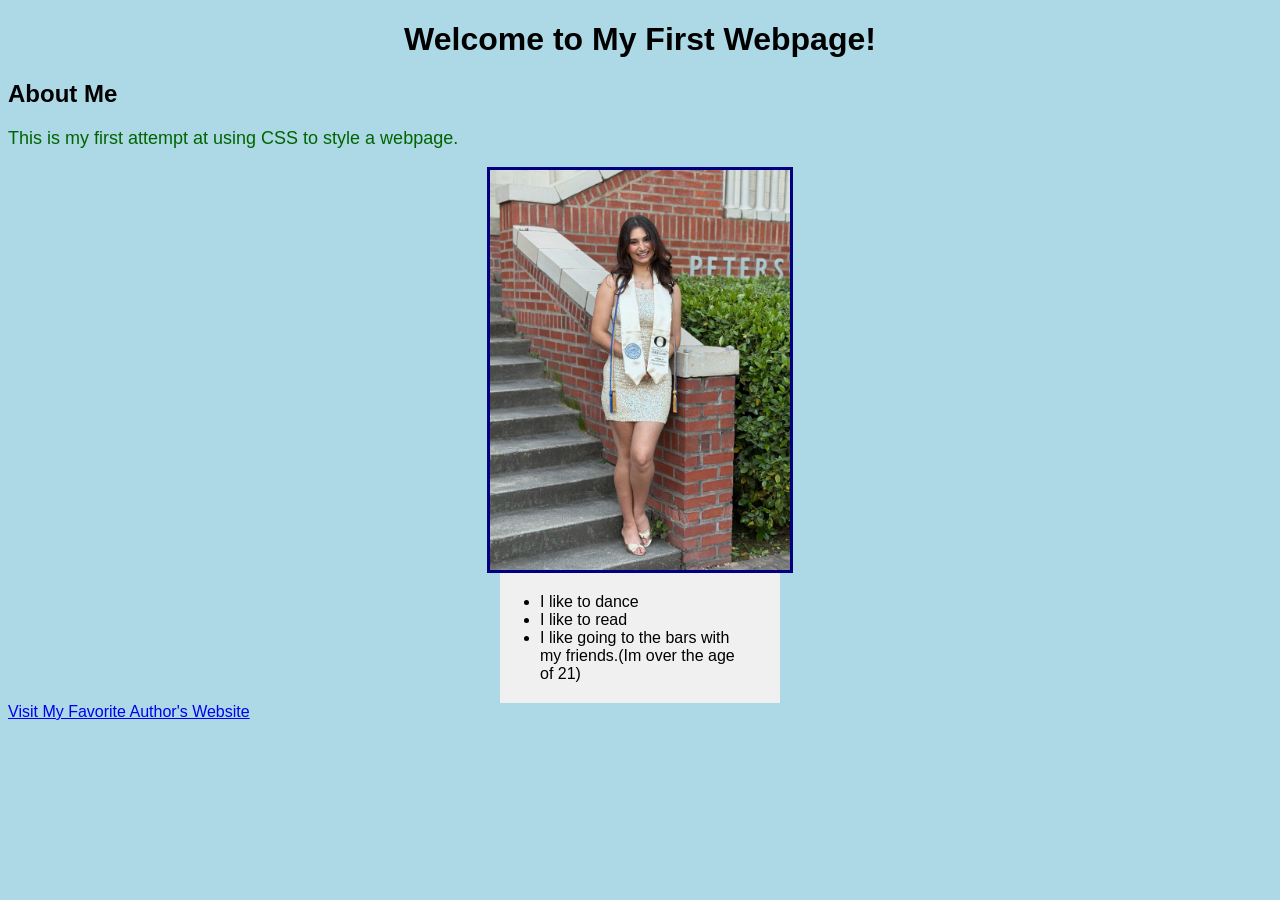
==== index.html @ 6c6676e6 "Rename week-9-index.html to index.html" ====
<!DOCTYPE html>
<!-- The attribute lang="en" in an HTML document tells browsers and
 screen readers that the content is in English, which helps with
 pronunciation, translation, and language-specific formatting.-->
<html lang="en">
  <head>
    <meta charset="UTF-8" />
    <meta name="viewport" content="width=device-width, initial-scale=1.0" />
    <title>About Me</title>
    <link rel="stylesheet" href="Week_9_style.css" />
  </head>
  <body>
    <h1>Welcome to My First Webpage!</h1>
    <h2>About Me</h2>
    <p>This is my first attempt at using CSS to style a webpage.</p>
    <img src="week-9-image.jpeg" alt="a picture of me" />
    <ul>
      <li>I like to dance</li>
      <li>I like to read</li>
      <li>I like going to the bars with my friends.(Im over the age of 21)</li>
    </ul>
    <a href="https://sarahjmaas.com">Visit My Favorite Author's Website</a>
  </body>
</html>
---- Week_9_style.css ----
body{
    background-color: lightblue;
    font-family: Arial, sans-serif;
}

h1{
    text-align: center;
}

p{
    color: darkgreen;
    font-size: 18px;
}

img{
    max-width: 300px;
    display: block;
    margin: auto;
    border: 3px solid navy;
}
ul{
    background-color: #f0f0f0;
    padding: 20px 40px;
    width: 200px;
    margin: auto;
}
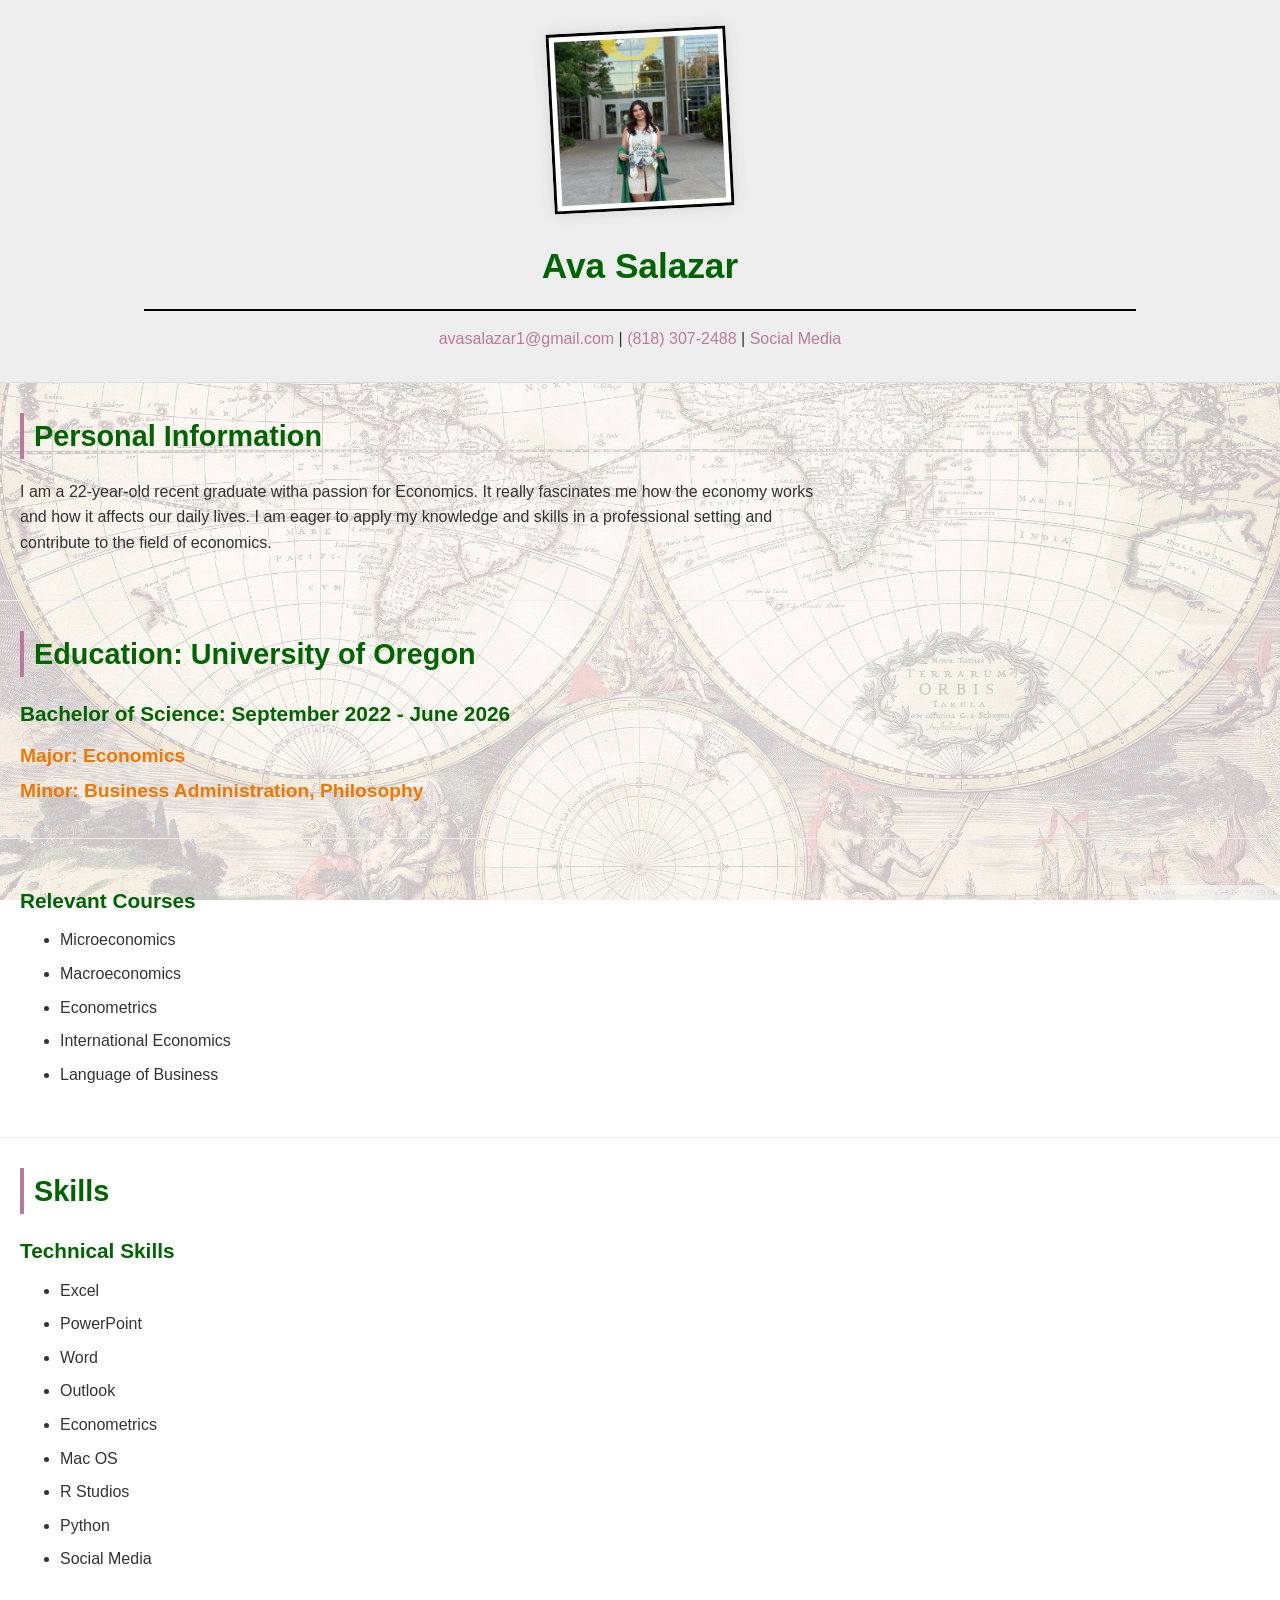
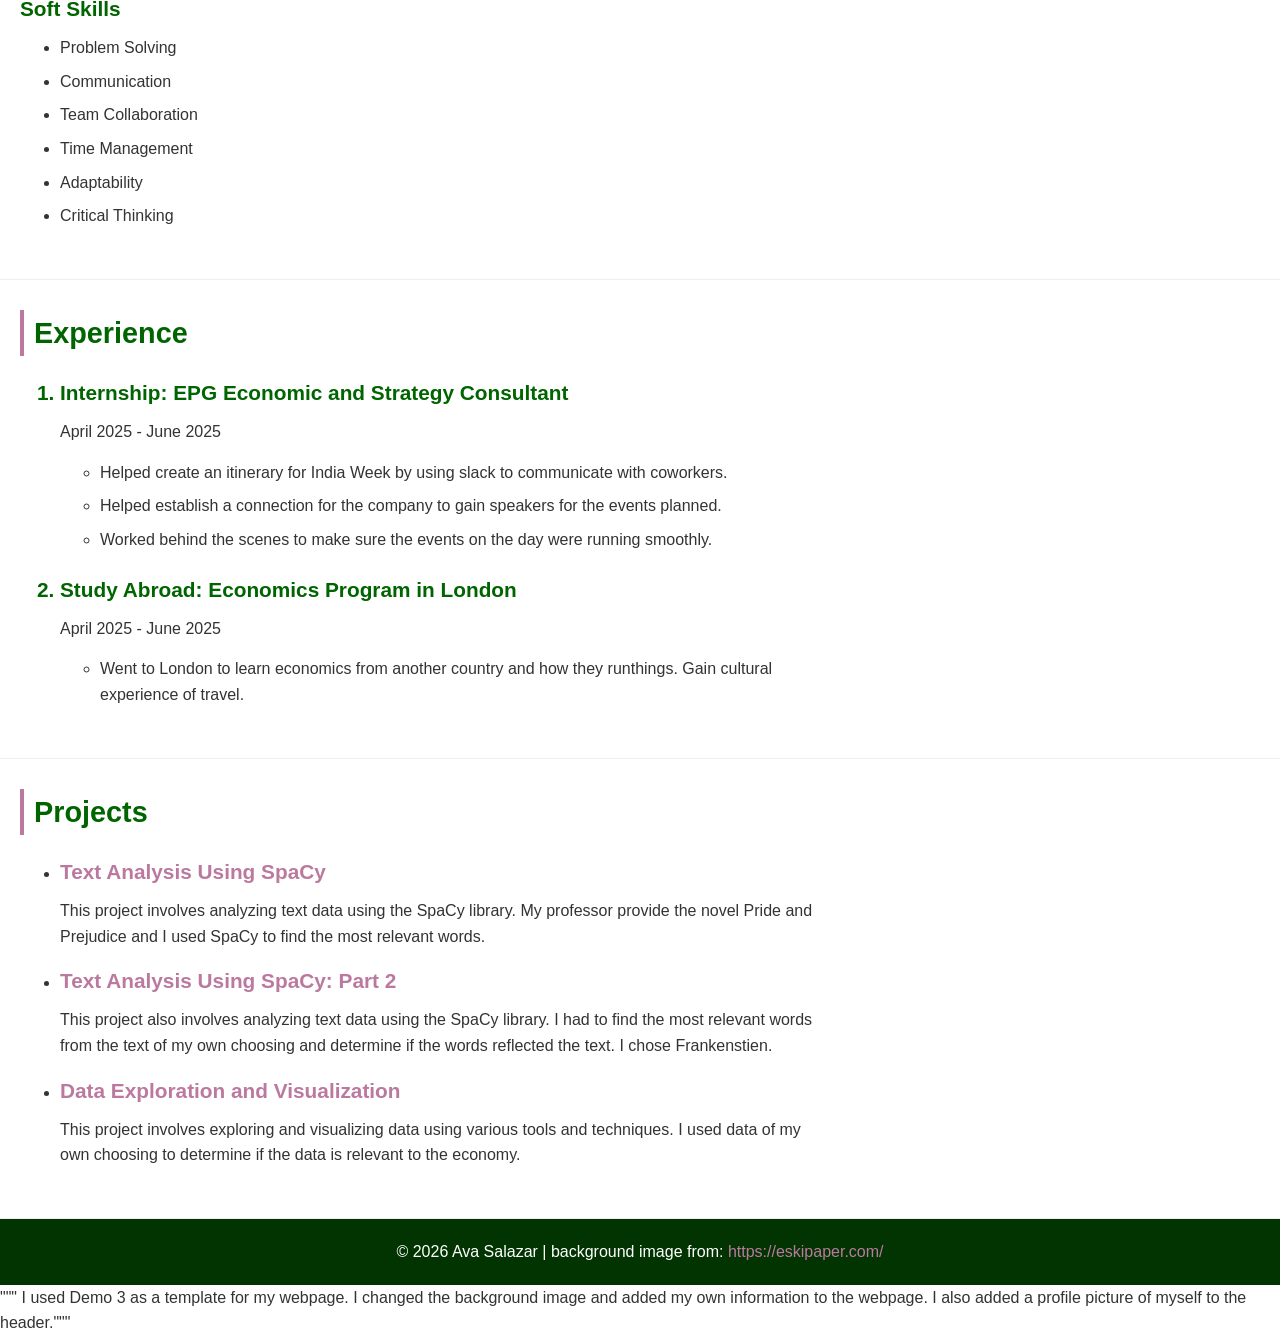
==== commit cd4ccee4: "Add files via upload" ====
--- a/index.html
+++ b/index.html
@@ -1,24 +1,116 @@
 <!DOCTYPE html>
-<!-- The attribute lang="en" in an HTML document tells browsers and
- screen readers that the content is in English, which helps with
- pronunciation, translation, and language-specific formatting.-->
-<html lang="en">
-  <head>
-    <meta charset="UTF-8" />
-    <meta name="viewport" content="width=device-width, initial-scale=1.0" />
-    <title>About Me</title>
-    <link rel="stylesheet" href="Week_9_style.css" />
-  </head>
-  <body>
-    <h1>Welcome to My First Webpage!</h1>
-    <h2>About Me</h2>
-    <p>This is my first attempt at using CSS to style a webpage.</p>
-    <img src="week-9-image.jpeg" alt="a picture of me" />
-    <ul>
-      <li>I like to dance</li>
-      <li>I like to read</li>
-      <li>I like going to the bars with my friends.(Im over the age of 21)</li>
-    </ul>
-    <a href="https://sarahjmaas.com">Visit My Favorite Author's Website</a>
-  </body>
+<html lang="en" style="--readingUnitColor: #00FF00; --readingWordColor: #FFFF00;">
+<head>
+    <meta charset="UTF-8">
+    <meta name="viewport" content="width=device-width, initial-scale=1.0">
+    <title>Ava Salazar - About Me</title>
+    <link rel="stylesheet" href="week_9.css"> 
+</head>
+<body data-new-gr-c-s-check-loaded="14.1296.0" data-gr-ext-installed>
+    <header>
+    <img src="IMG_0697.jpeg" alt="Ava Salazar profile picture">
+    <h1>Ava Salazar</h1>
+    <hr>
+    <div class="contact">
+        <a href="mailto:avasalazar1@gmail.com">avasalazar1@gmail.com</a>
+         | 
+        <a href="tel:+8183072488">(818) 307-2488</a>
+         | 
+        <a href="https://linktr.ee/avasalazar" target="_blank">Social Media</a>
+    </div>
+    </header>
+    <!--Personal Information Section-->
+    <section>
+        <h2>Personal Information</h2>
+        <p>
+            I am a 22-year-old recent graduate witha passion for Economics. It really fascinates me how the economy works and how it affects our daily lives. I am eager to apply my knowledge and skills in a professional setting and contribute to the field of economics.
+        </p>
+    </section>
+    <!--Education Section-->
+    <section>
+        <h2>Education: University of Oregon</h2>
+        <h3>Bachelor of Science: September 2022 - June 2026</h3>
+        <h4>Major: Economics</h4>
+        <h4>Minor: Business Administration, Philosophy</h4>
+    </section>
+    <section>
+        <h3>Relevant Courses</h3>
+        <ul>
+            <li>Microeconomics</li>
+            <li>Macroeconomics</li>
+            <li>Econometrics</li>
+            <li>International Economics</li>
+            <li>Language of Business</li>
+        </ul>
+    </section>
+    <!--Skills Section-->
+    <section>
+        <h2>Skills</h2>
+        <h3>Technical Skills</h3>
+        <ul>
+            <li>Excel </li>
+            <li>PowerPoint</li>
+            <li>Word</li>
+            <li>Outlook</li>
+            <li>Econometrics</li>
+            <li>Mac OS</li>
+            <li>R Studios</li>
+            <li>Python</li>
+            <li>Social Media</li>
+        </ul>
+        <h3>Soft Skills</h3>
+        <ul>
+            <li>Problem Solving</li>
+            <li>Communication</li>
+            <li>Team Collaboration</li>
+            <li>Time Management</li>
+            <li>Adaptability</li>
+            <li>Critical Thinking</li>
+        </ul>
+    </section>
+    <!--Experience Section-->
+    <section>
+        <h2>Experience</h2>
+        <ol>
+        <h3><li>Internship: EPG Economic and Strategy Consultant</h3>
+        <p>April 2025 - June 2025</p>
+        <ul>
+            <li>Helped create an itinerary for India Week by using slack to communicate with coworkers.</li>
+            <li>Helped establish a connection for the company to gain speakers for the events planned.</li>
+            <li>Worked behind the scenes to make sure the events on the day were running smoothly.</li>
+        </ul>
+        </li>
+        <h3><li>Study Abroad: Economics Program in London</h3>
+        <p>April 2025 - June 2025</p>
+        <ul>
+            <li>Went to London to learn economics from another country and how they runthings. Gain cultural experience of travel.</li>
+        </ul>
+        </li>
+        </ol>
+    </section>
+    <!--Projects Section-->
+    <section>
+        <h2>Projects</h2>
+        <ul>
+            <li>
+                <h3><a href="Project4.html" target="_blank">Text Analysis Using SpaCy</a></h3>
+                <p>This project involves analyzing text data using the SpaCy library. My professor provide the novel Pride and Prejudice and I used SpaCy to find the most relevant words.</p>
+            </li>
+            <li>
+                <h3><a href="Project5.html" target="_blank">Text Analysis Using SpaCy: Part 2</a></h3>
+                <p>This project also involves analyzing text data using the SpaCy library. I had to find the most relevant words from the text of my own choosing and determine if the words reflected the text. I chose Frankenstien.</p>
+            </li>
+            <li>
+                <h3><a href="Project6.html" target="_blank">Data Exploration and Visualization</a></h3>
+                <p>This project involves exploring and visualizing data using various tools and techniques. I used data of my own choosing to determine if the data is relevant to the economy.</p>
+            </li>
+        </ul>
+    </section>
+    <footer>
+    <div>&copy; 2026 Ava Salazar | background image from: 
+    <a href="https://eskipaper.com/" target="_blank">https://eskipaper.com/</a></div>
+</footer>
+</body>
+<grammarly-desktop-integration data-grammarly-shadow-root="true"></grammarly-desktop-integration>
 </html>
+""" I used Demo 3 as a template for my webpage. I changed the background image and added my own information to the webpage. I also added a profile picture of myself to the header."""
--- a/week_9.css
+++ b/week_9.css
@@ -0,0 +1,141 @@
+/* Global Styles */
+* {
+    margin: 0;
+    padding: 0;
+    box-sizing: border-box;
+}
+
+body {
+    font-family: Arial, Helvetica, sans-serif;
+    line-height: 1.6;
+    color: #333;
+    position: relative;
+    margin: 0;
+    padding: 0;
+}
+
+/* Background Image with Transparency */
+body:before {
+    content: "";
+    position: fixed;
+    top: 0;
+    left: 0;
+    width: 100%;
+    height: 100%;
+    background-image: url("vintage-maps-wallpaper-1.jpg");
+    background-size: cover;
+    background-position: center;
+    opacity: 0.25;
+    z-index: -1;
+}
+
+/* Header Styles */
+header {
+    text-align: center;
+    padding: 30px 20px;
+    background-color: #eee;
+    border-bottom: 1px solid #ddd;
+    width: 100%;
+}
+
+/* Profile Image Styling */
+header img {
+    width: 180px;
+    height: 180px;
+    object-fit: cover;
+    /* Unique styling with rotated frame */
+    border: 3px solid #030303;
+    padding: 5px;
+    background-color: white;
+    box-shadow: 0 0 15px rgba(0, 0, 0, 0.1);
+    transform: rotate(-3deg);
+    margin-bottom: 20px;
+}
+
+h1 {
+    color: #006400;
+    margin-bottom: 10px;
+    font-size: 2.2rem;
+}
+
+hr {
+    border: none;
+    height: 2px;
+    background-color: #030303;
+    width: 80%;
+    margin: 15px auto;
+}
+
+/* Link Styles */
+a {
+    color: #bb799f;
+    text-decoration: none;
+    transition: color 0.3s;
+}
+
+a:hover {
+    color: #f3e309;
+    text-decoration: underline;
+}
+
+/* Section Styles - Full Width */
+section {
+    padding: 30px 20px;
+    margin-bottom: 0;
+    border-bottom: 1px solid #eee;
+    width: 100%;
+}
+
+h2 {
+    color: #006400;
+    margin-bottom: 20px;
+    border-left: 4px solid #bb799f;
+    padding-left: 10px;
+    font-size: 1.8rem;
+}
+
+h3 {
+    color: #006400;
+    margin: 15px 0 10px 0;
+    font-size: 1.3rem;
+}
+h4 {
+    color: #ef7801;
+    margin: 5px 0 1px 0;
+    font-size: 1.2rem;
+}
+
+h5 {
+    color: #030303;
+    margin: 10px 0 20px 0;
+    font-size: 1rem;
+}
+
+p {
+    margin-bottom: 15px;
+    max-width: 800px;
+}
+
+div{
+    text-align: center;
+}
+
+/* List Styles */
+ul, ol {
+    padding-left: 40px;
+    margin-bottom: 20px;
+    max-width: 800px;
+}
+
+li {
+    margin-bottom: 8px;
+}
+
+/* Footer Styles */
+footer {
+    text-align: center;
+    padding: 20px;
+    background-color: #013401;
+    color: white;
+    width: 100%;
+}
